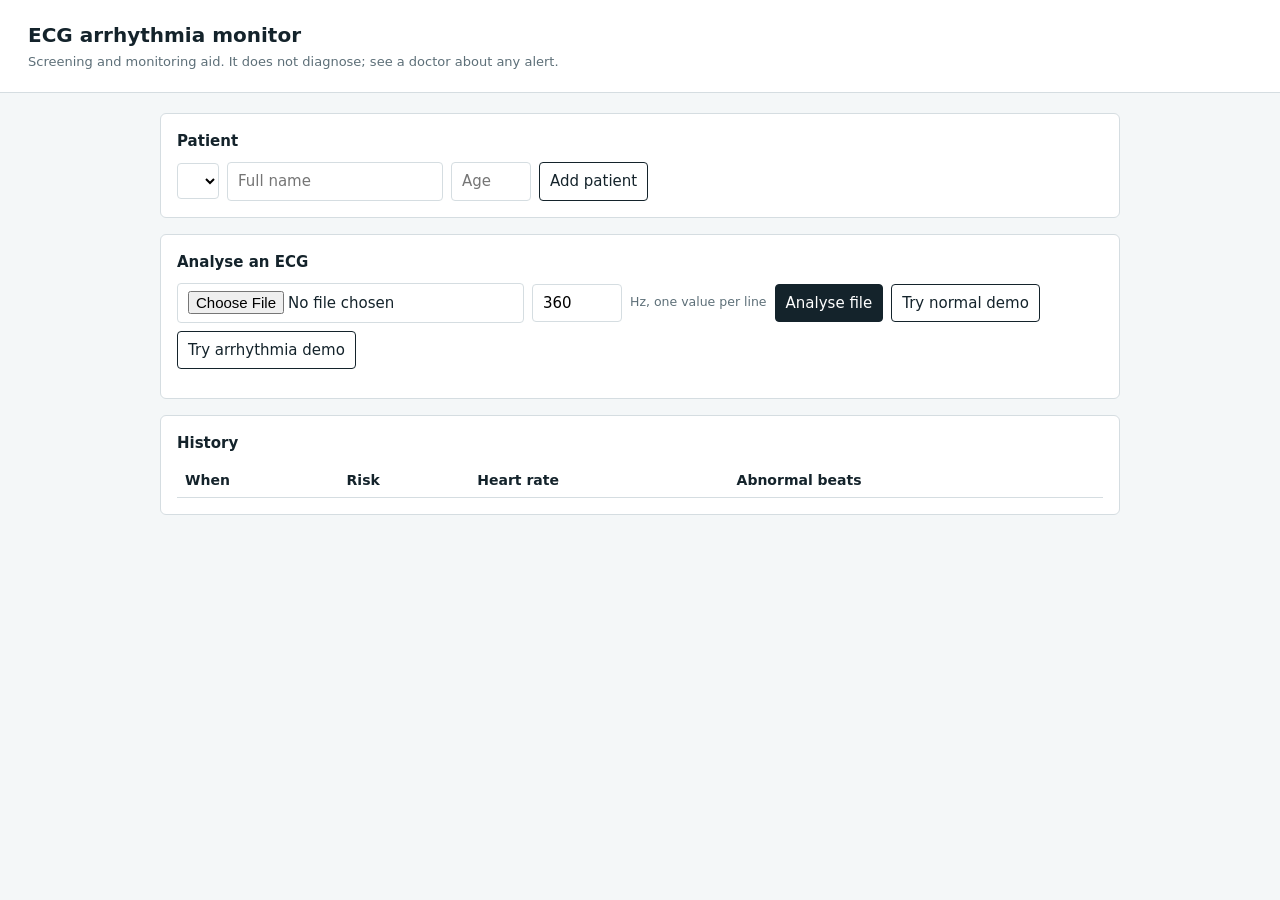
==== app/static/index.html @ 8523e5f3 "feature: basic workings Co-Authored-By: Vaishnavi <vaishnavi.cs28@iilm.edu> Co-Authored-By: Rakesh K" ====
<!doctype html>
<html lang="en">
    <head>
        <meta charset="utf-8">
        <meta name="viewport" content="width=device-width,initial-scale=1">
        <title>ECG Monitor</title>
        <style>
:root{--ink:#14232b;--muted:#5d6f78;--line:#d5dde1;--bg:#f4f7f8;--card:#fff;--low:#1f7a4d;--mod:#b86e00;--high:#b3261e;--trace:#0e3a4a}
*{box-sizing:border-box}body{margin:0;background:var(--bg);color:var(--ink);font:15px/1.5 "Segoe UI",system-ui,sans-serif}
header{padding:20px 28px;border-bottom:1px solid var(--line);background:var(--card)}h1{margin:0;font-size:20px}header p{margin:2px 0 0;color:var(--muted);font-size:13px}
main{max-width:1000px;margin:0 auto;padding:20px;display:grid;gap:16px}
section{background:var(--card);border:1px solid var(--line);border-radius:6px;padding:16px}
h2{margin:0 0 10px;font-size:15px}.row{display:flex;gap:8px;flex-wrap:wrap;align-items:center}
input,select,button{font:inherit;padding:7px 10px;border:1px solid var(--line);border-radius:4px;background:#fff}
button{background:var(--ink);color:#fff;border-color:var(--ink);cursor:pointer}button.alt{background:#fff;color:var(--ink)}
button:focus-visible,input:focus-visible,select:focus-visible{outline:2px solid var(--trace);outline-offset:2px}
#chart{width:100%;height:220px;display:block;border:1px solid #ecc;border-radius:4px;background-color:#fff;
background-image:linear-gradient(#f3d3d3 1px,transparent 1px),linear-gradient(90deg,#f3d3d3 1px,transparent 1px);background-size:20px 20px}
.stats{display:flex;gap:28px;flex-wrap:wrap;margin:12px 0}.stats b{display:block;font-size:26px;font-variant-numeric:tabular-nums}.stats span{color:var(--muted);font-size:13px}
#risk{font-weight:700}.Low{color:var(--low)}.Moderate{color:var(--mod)}.High{color:var(--high)}
.alert{border-left:4px solid var(--high);background:#fdf0ef;padding:8px 12px;margin:8px 0;border-radius:0 4px 4px 0}
table{width:100%;border-collapse:collapse;font-size:14px}th,td{text-align:left;padding:6px 8px;border-bottom:1px solid var(--line)}
.note{color:var(--muted);font-size:12.5px}.err{color:var(--high)}
        </style>
    </head>
    <body>
        <header>
            <h1>ECG arrhythmia monitor</h1>
            <p>Screening and monitoring aid. It does not diagnose; see a doctor about any alert.</p>
        </header>
        <main>
            <section>
                <h2>Patient</h2>
                <div class="row">
                    <select id="pat" aria-label="Patient"></select> <input id="name" placeholder="Full name" aria-label="Name"><input id="age" type="number" min="0" max="120" placeholder="Age" style="width:80px" aria-label="Age"> <button class="alt" id="add">Add patient</button>
                </div>
            </section>
            <section>
                <h2>Analyse an ECG</h2>
                <div class="row">
                    <input type="file" id="file" accept=".csv,.txt" aria-label="ECG CSV"><input id="fs" type="number" value="360" style="width:90px" aria-label="Sampling rate in Hz"><span class="note">Hz, one value per line</span> <button id="go">Analyse file</button><button class="alt" id="d1">Try normal demo</button><button class="alt" id="d2">Try arrhythmia demo</button>
                </div>
                <p id="msg" class="note"></p>
            </section>
            <section id="res" hidden>
                <h2>Result</h2>
                <canvas id="chart"></canvas>
                <div class="stats">
                    <div><span>Risk</span><b id="risk"></b></div>
                    <div><span>Heart rate</span><b id="hr"></b></div>
                    <div><span>Beats analysed</span><b id="nb"></b></div>
                    <div><span>Beat types</span><b id="cnt" style="font-size:16px"></b></div>
                </div>
                <div id="why"></div>
                <p class="note">Trace colours: teal = normal beat, red = abnormal beat.</p>
            </section>
            <section>
                <h2>History</h2>
                <table>
                    <thead>
                        <tr>
                            <th>When</th>
                            <th>Risk</th>
                            <th>Heart rate</th>
                            <th>Abnormal beats</th>
                        </tr>
                    </thead>
                    <tbody id="hist"></tbody>
                </table>
            </section>
        </main>
        <script>
const $=id=>document.getElementById(id),NAMES={N:"Normal",S:"Supraventricular",V:"Ventricular",F:"Fusion",Q:"Unknown"};
const api=async(u,o)=>{const r=await fetch(u,o);const j=await r.json();if(!r.ok)throw new Error(j.detail||"Request failed");return j};
const post=(u,b)=>api(u,{method:"POST",headers:{"Content-Type":"application/json"},body:JSON.stringify(b)});
const say=(t,e)=>{$("msg").textContent=t;$("msg").className=e?"err":"note"};
async function loadPatients(sel){const p=await api("/api/patients");$("pat").innerHTML=p.map(x=>`<option value="${x.id}">${x.name} (${x.age})</option>`).join("");if(sel)$("pat").value=sel;history()}
async function history(){if(!$("pat").value){$("hist").innerHTML="";return}
 const h=await api(`/api/patients/${$("pat").value}/history`);
 $("hist").innerHTML=h.length?h.map(r=>`<tr><td>${new Date(r.ts*1000).toLocaleString()}</td><td class="${r.risk}">${r.risk}</td><td>${r.hr} bpm</td><td>${Math.round(r.abnormal*100)}%</td></tr>`).join(""):`<tr><td colspan="4" class="note">No analyses yet. Upload an ECG or try a demo.</td></tr>`}
function draw(r){const c=$("chart"),dpr=devicePixelRatio||1,W=c.clientWidth,H=c.clientHeight;c.width=W*dpr;c.height=H*dpr;
 const g=c.getContext("2d");g.scale(dpr,dpr);const w=r.waveform,mn=Math.min(...w),mx=Math.max(...w),y=v=>H-8-(v-mn)/(mx-mn||1)*(H-16),x=i=>i/(w.length-1)*W;
 g.strokeStyle="#0e3a4a";g.lineWidth=1.4;g.beginPath();w.forEach((v,i)=>i?g.lineTo(x(i),y(v)):g.moveTo(x(i),y(v)));g.stroke();
 r.beats.forEach(b=>{const bad=b.label!=="N";g.fillStyle=bad?"#b3261e":"#0e3a4a";g.beginPath();g.arc(x(b.i),y(w[b.i]),bad?5:3,0,7);g.fill();
  if(bad){g.font="12px sans-serif";g.fillText(b.label,x(b.i)+7,y(w[b.i])-4)}})}
function show(r){$("res").hidden=false;$("risk").textContent=r.risk;$("risk").className=r.risk;$("hr").textContent=r.hr+" bpm";$("nb").textContent=r.n_beats;
 $("cnt").textContent=Object.entries(r.counts).map(([k,v])=>`${NAMES[k]} ${v}`).join(", ");
 $("why").innerHTML=r.reasons.length?r.reasons.map(t=>`<div class="alert">${t}. Consider a medical check-up.</div>`).join(""):"<p>No concerning patterns found in this recording.</p>";draw(r);history()}
async function analyse(samples,fs){if(!$("pat").value)return say("Add a patient first.",1);say("Analysing…");
 try{show(await post("/api/analyze",{patient_id:+$("pat").value,fs,samples}));say("")}catch(e){say(e.message,1)}}
$("add").onclick=async()=>{if(!$("name").value||!$("age").value)return say("Enter a name and age.",1);try{const p=await post("/api/patients",{name:$("name").value,age:+$("age").value});$("name").value=$("age").value="";loadPatients(p.id);say("")}catch(e){say(e.message,1)}};
$("pat").onchange=history;
$("go").onclick=async()=>{const f=$("file").files[0];if(!f)return say("Choose a CSV file first.",1);
 const s=(await f.text()).split(/\r?\n/).map(l=>parseFloat(l.split(",").pop())).filter(v=>!isNaN(v));analyse(s,+$("fs").value||360)};
for(const [id,k] of [["d1","normal"],["d2","arrhythmia"]])$(id).onclick=async()=>{const d=await api("/api/demo?kind="+k);analyse(d.samples,d.fs)};
loadPatients();
        </script>
    </body>
</html>
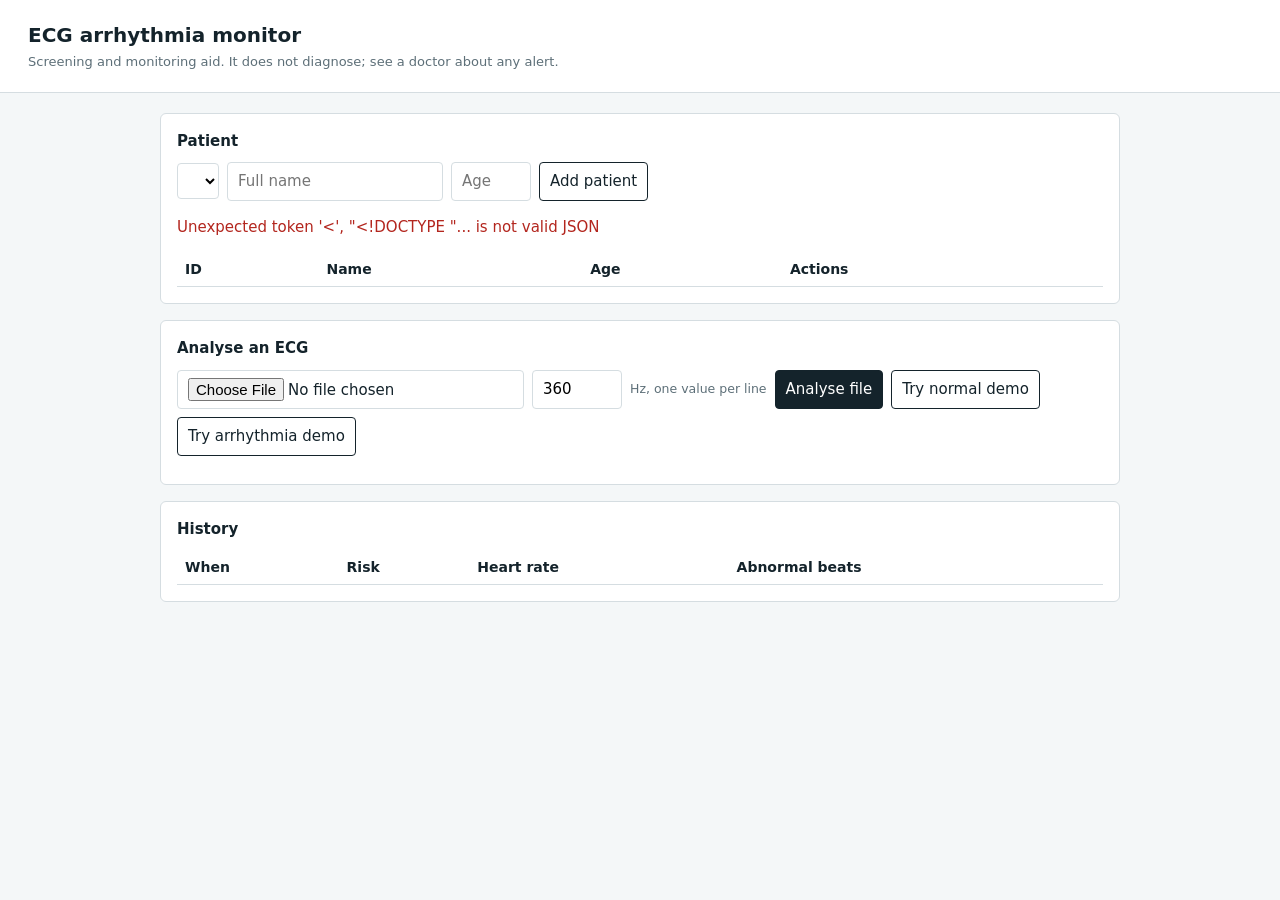
==== commit 6920352e: "Add patient CRUD functionality" ====
--- a/app/static/index.html
+++ b/app/static/index.html
@@ -12,7 +12,8 @@
 section{background:var(--card);border:1px solid var(--line);border-radius:6px;padding:16px}
 h2{margin:0 0 10px;font-size:15px}.row{display:flex;gap:8px;flex-wrap:wrap;align-items:center}
 input,select,button{font:inherit;padding:7px 10px;border:1px solid var(--line);border-radius:4px;background:#fff}
-button{background:var(--ink);color:#fff;border-color:var(--ink);cursor:pointer}button.alt{background:#fff;color:var(--ink)}
+button{background:var(--ink);color:#fff;border-color:var(--ink);cursor:pointer}button.alt{background:#fff;color:var(--ink)}button.danger{background:#fff;color:var(--high);border-color:#e4b9b6}button.sm{padding:4px 10px;font-size:13px}
+[hidden]{display:none !important}
 button:focus-visible,input:focus-visible,select:focus-visible{outline:2px solid var(--trace);outline-offset:2px}
 #chart{width:100%;height:220px;display:block;border:1px solid #ecc;border-radius:4px;background-color:#fff;
 background-image:linear-gradient(#f3d3d3 1px,transparent 1px),linear-gradient(90deg,#f3d3d3 1px,transparent 1px);background-size:20px 20px}
@@ -20,6 +21,9 @@
 #risk{font-weight:700}.Low{color:var(--low)}.Moderate{color:var(--mod)}.High{color:var(--high)}
 .alert{border-left:4px solid var(--high);background:#fdf0ef;padding:8px 12px;margin:8px 0;border-radius:0 4px 4px 0}
 table{width:100%;border-collapse:collapse;font-size:14px}th,td{text-align:left;padding:6px 8px;border-bottom:1px solid var(--line)}
+.actions{display:flex;gap:6px;flex-wrap:wrap}
+.edit-box{margin-top:12px;padding:10px 12px;border:1px solid var(--line);border-radius:4px;background:var(--bg);display:flex;gap:8px;flex-wrap:wrap;align-items:center}
+.table-wrap{margin-top:12px;overflow-x:auto}
 .note{color:var(--muted);font-size:12.5px}.err{color:var(--high)}
         </style>
     </head>
@@ -33,6 +37,28 @@
                 <h2>Patient</h2>
                 <div class="row">
                     <select id="pat" aria-label="Patient"></select> <input id="name" placeholder="Full name" aria-label="Name"><input id="age" type="number" min="0" max="120" placeholder="Age" style="width:80px" aria-label="Age"> <button class="alt" id="add">Add patient</button>
+                </div>
+                <p id="patMsg" class="note"></p>
+                <form id="editForm" class="edit-box" hidden>
+                    <input type="hidden" id="editId">
+                    <span class="note">Edit patient #<span id="editPid"></span></span>
+                    <input id="editName" placeholder="Full name" aria-label="Edit name">
+                    <input id="editAge" type="number" min="0" max="120" placeholder="Age" style="width:80px" aria-label="Edit age">
+                    <button type="submit" id="saveEdit">Save changes</button>
+                    <button type="button" class="alt" id="cancelEdit">Cancel</button>
+                </form>
+                <div class="table-wrap">
+                    <table>
+                        <thead>
+                            <tr>
+                                <th>ID</th>
+                                <th>Name</th>
+                                <th>Age</th>
+                                <th>Actions</th>
+                            </tr>
+                        </thead>
+                        <tbody id="patTable"></tbody>
+                    </table>
                 </div>
             </section>
             <section>
@@ -72,9 +98,30 @@
         <script>
 const $=id=>document.getElementById(id),NAMES={N:"Normal",S:"Supraventricular",V:"Ventricular",F:"Fusion",Q:"Unknown"};
 const api=async(u,o)=>{const r=await fetch(u,o);const j=await r.json();if(!r.ok)throw new Error(j.detail||"Request failed");return j};
-const post=(u,b)=>api(u,{method:"POST",headers:{"Content-Type":"application/json"},body:JSON.stringify(b)});
-const say=(t,e)=>{$("msg").textContent=t;$("msg").className=e?"err":"note"};
-async function loadPatients(sel){const p=await api("/api/patients");$("pat").innerHTML=p.map(x=>`<option value="${x.id}">${x.name} (${x.age})</option>`).join("");if(sel)$("pat").value=sel;history()}
+const send=(u,m,b)=>api(u,{method:m,headers:{"Content-Type":"application/json"},body:JSON.stringify(b)});
+const post=(u,b)=>send(u,"POST",b),put=(u,b)=>send(u,"PUT",b),del=u=>api(u,{method:"DELETE"});
+const setStatus=(el,t,e)=>{el.textContent=t;el.className=e?"err":"note"};
+const say=(t,e)=>setStatus($("msg"),t,e),patSay=(t,e)=>setStatus($("patMsg"),t,e);
+function validPatient(rawName,rawAge){const name=rawName.trim(),age=Number(rawAge);if(!name||rawAge===""||!Number.isInteger(age)||age<0||age>120)return null;return{name,age}}
+function cell(t){const td=document.createElement("td");td.textContent=t;return td}
+function btn(label,cls,onClick){const b=document.createElement("button");b.type="button";b.textContent=label;b.className=cls;b.onclick=onClick;return b}
+function renderPatients(list){
+ const pat=$("pat"),tb=$("patTable");pat.replaceChildren();tb.replaceChildren();
+ list.forEach(x=>{const o=document.createElement("option");o.value=x.id;o.textContent=`${x.name} (${x.age})`;pat.appendChild(o)});
+ if(!list.length){const tr=document.createElement("tr"),td=document.createElement("td");td.colSpan=4;td.className="note";td.textContent="No patients registered yet.";tr.appendChild(td);tb.appendChild(tr);return}
+ list.forEach(x=>{const tr=document.createElement("tr"),act=document.createElement("td"),box=document.createElement("div");
+  box.className="actions";box.append(btn("Edit","alt sm",()=>startEdit(x)),btn("Delete","danger sm",()=>removePatient(x)));
+  act.appendChild(box);tr.append(cell(x.id),cell(x.name),cell(x.age),act);tb.appendChild(tr)})}
+function startEdit(x){$("editId").value=x.id;$("editPid").textContent=x.id;$("editName").value=x.name;$("editAge").value=x.age;$("editForm").hidden=false;patSay("");$("editName").focus()}
+function cancelEdit(){$("editForm").hidden=true;$("editId").value=$("editName").value=$("editAge").value=""}
+async function removePatient(x){if(!confirm(`Delete patient "${x.name}" (ID ${x.id}) and their ECG history?`))return;
+ try{await del(`/api/patients/${x.id}`);if(String($("editId").value)===String(x.id))cancelEdit();await loadPatients();patSay("Patient deleted.")}catch(e){patSay(e.message,1)}}
+async function loadPatients(sel){const prev=$("pat").value,p=await api("/api/patients");renderPatients(p);
+ if(sel!==undefined&&sel!==null&&p.some(x=>String(x.id)===String(sel)))$("pat").value=String(sel);
+ else if(prev&&p.some(x=>String(x.id)===prev))$("pat").value=prev;
+ else $("pat").value=p.length?String(p[0].id):"";
+ if(prev&&$("pat").value!==prev)$("res").hidden=true;
+ await history()}
 async function history(){if(!$("pat").value){$("hist").innerHTML="";return}
  const h=await api(`/api/patients/${$("pat").value}/history`);
  $("hist").innerHTML=h.length?h.map(r=>`<tr><td>${new Date(r.ts*1000).toLocaleString()}</td><td class="${r.risk}">${r.risk}</td><td>${r.hr} bpm</td><td>${Math.round(r.abnormal*100)}%</td></tr>`).join(""):`<tr><td colspan="4" class="note">No analyses yet. Upload an ECG or try a demo.</td></tr>`}
@@ -88,12 +135,17 @@
  $("why").innerHTML=r.reasons.length?r.reasons.map(t=>`<div class="alert">${t}. Consider a medical check-up.</div>`).join(""):"<p>No concerning patterns found in this recording.</p>";draw(r);history()}
 async function analyse(samples,fs){if(!$("pat").value)return say("Add a patient first.",1);say("Analysing…");
  try{show(await post("/api/analyze",{patient_id:+$("pat").value,fs,samples}));say("")}catch(e){say(e.message,1)}}
-$("add").onclick=async()=>{if(!$("name").value||!$("age").value)return say("Enter a name and age.",1);try{const p=await post("/api/patients",{name:$("name").value,age:+$("age").value});$("name").value=$("age").value="";loadPatients(p.id);say("")}catch(e){say(e.message,1)}};
+$("add").onclick=async()=>{const data=validPatient($("name").value,$("age").value);if(!data)return patSay("Enter a valid name and age (0-120).",1);
+ try{const p=await post("/api/patients",data);$("name").value=$("age").value="";await loadPatients(p.id);patSay("Patient added.");say("")}catch(e){patSay(e.message,1)}};
+$("editForm").onsubmit=async ev=>{ev.preventDefault();const id=$("editId").value,data=validPatient($("editName").value,$("editAge").value);
+ if(!data)return patSay("Enter a valid name and age (0-120).",1);
+ try{await put(`/api/patients/${id}`,data);cancelEdit();await loadPatients();patSay("Patient updated.")}catch(e){patSay(e.message,1)}};
+$("cancelEdit").onclick=()=>{cancelEdit();patSay("")};
 $("pat").onchange=history;
 $("go").onclick=async()=>{const f=$("file").files[0];if(!f)return say("Choose a CSV file first.",1);
  const s=(await f.text()).split(/\r?\n/).map(l=>parseFloat(l.split(",").pop())).filter(v=>!isNaN(v));analyse(s,+$("fs").value||360)};
 for(const [id,k] of [["d1","normal"],["d2","arrhythmia"]])$(id).onclick=async()=>{const d=await api("/api/demo?kind="+k);analyse(d.samples,d.fs)};
-loadPatients();
+loadPatients().catch(e=>patSay(e.message,1));
         </script>
     </body>
 </html>
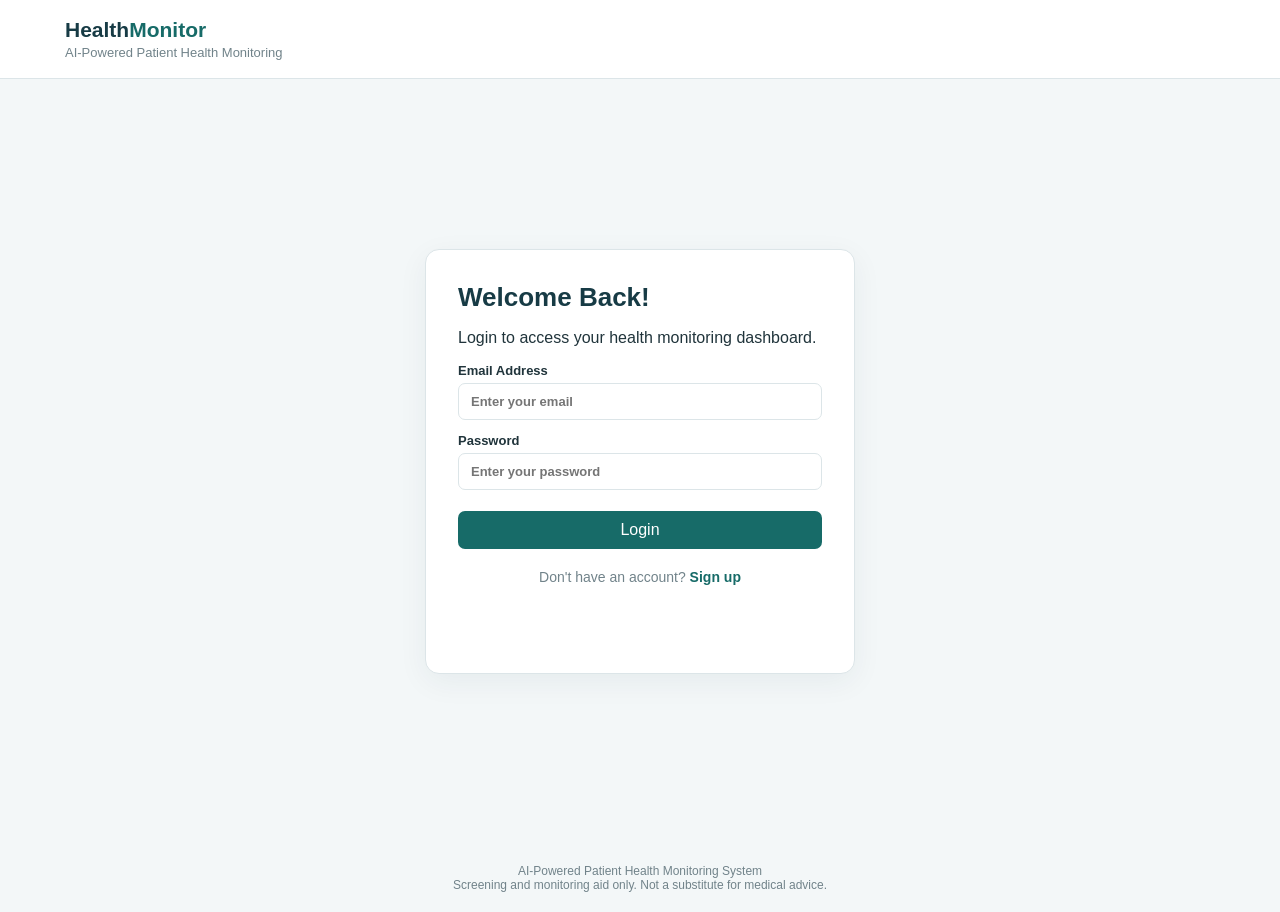
==== commit 4f9e70b2: "Add patient login and dashboard frontend" ====
--- a/app/static/index.html
+++ b/app/static/index.html
@@ -1,151 +1,1535 @@
-<!doctype html>
+
+<!DOCTYPE html>
 <html lang="en">
-    <head>
-        <meta charset="utf-8">
-        <meta name="viewport" content="width=device-width,initial-scale=1">
-        <title>ECG Monitor</title>
-        <style>
-:root{--ink:#14232b;--muted:#5d6f78;--line:#d5dde1;--bg:#f4f7f8;--card:#fff;--low:#1f7a4d;--mod:#b86e00;--high:#b3261e;--trace:#0e3a4a}
-*{box-sizing:border-box}body{margin:0;background:var(--bg);color:var(--ink);font:15px/1.5 "Segoe UI",system-ui,sans-serif}
-header{padding:20px 28px;border-bottom:1px solid var(--line);background:var(--card)}h1{margin:0;font-size:20px}header p{margin:2px 0 0;color:var(--muted);font-size:13px}
-main{max-width:1000px;margin:0 auto;padding:20px;display:grid;gap:16px}
-section{background:var(--card);border:1px solid var(--line);border-radius:6px;padding:16px}
-h2{margin:0 0 10px;font-size:15px}.row{display:flex;gap:8px;flex-wrap:wrap;align-items:center}
-input,select,button{font:inherit;padding:7px 10px;border:1px solid var(--line);border-radius:4px;background:#fff}
-button{background:var(--ink);color:#fff;border-color:var(--ink);cursor:pointer}button.alt{background:#fff;color:var(--ink)}button.danger{background:#fff;color:var(--high);border-color:#e4b9b6}button.sm{padding:4px 10px;font-size:13px}
-[hidden]{display:none !important}
-button:focus-visible,input:focus-visible,select:focus-visible{outline:2px solid var(--trace);outline-offset:2px}
-#chart{width:100%;height:220px;display:block;border:1px solid #ecc;border-radius:4px;background-color:#fff;
-background-image:linear-gradient(#f3d3d3 1px,transparent 1px),linear-gradient(90deg,#f3d3d3 1px,transparent 1px);background-size:20px 20px}
-.stats{display:flex;gap:28px;flex-wrap:wrap;margin:12px 0}.stats b{display:block;font-size:26px;font-variant-numeric:tabular-nums}.stats span{color:var(--muted);font-size:13px}
-#risk{font-weight:700}.Low{color:var(--low)}.Moderate{color:var(--mod)}.High{color:var(--high)}
-.alert{border-left:4px solid var(--high);background:#fdf0ef;padding:8px 12px;margin:8px 0;border-radius:0 4px 4px 0}
-table{width:100%;border-collapse:collapse;font-size:14px}th,td{text-align:left;padding:6px 8px;border-bottom:1px solid var(--line)}
-.actions{display:flex;gap:6px;flex-wrap:wrap}
-.edit-box{margin-top:12px;padding:10px 12px;border:1px solid var(--line);border-radius:4px;background:var(--bg);display:flex;gap:8px;flex-wrap:wrap;align-items:center}
-.table-wrap{margin-top:12px;overflow-x:auto}
-.note{color:var(--muted);font-size:12.5px}.err{color:var(--high)}
-        </style>
-    </head>
-    <body>
-        <header>
-            <h1>ECG arrhythmia monitor</h1>
-            <p>Screening and monitoring aid. It does not diagnose; see a doctor about any alert.</p>
-        </header>
-        <main>
-            <section>
-                <h2>Patient</h2>
-                <div class="row">
-                    <select id="pat" aria-label="Patient"></select> <input id="name" placeholder="Full name" aria-label="Name"><input id="age" type="number" min="0" max="120" placeholder="Age" style="width:80px" aria-label="Age"> <button class="alt" id="add">Add patient</button>
+<head>
+<meta charset="UTF-8">
+<meta name="viewport" content="width=device-width, initial-scale=1.0">
+<title>Patient Health Monitoring</title>
+
+<style>
+:root {
+    --primary: #176b68;
+    --dark: #173b45;
+    --bg: #f3f7f8;
+    --white: #ffffff;
+    --text: #20343b;
+    --muted: #71838a;
+    --border: #dce5e8;
+    --danger: #c0392b;
+}
+
+* {
+    box-sizing: border-box;
+}
+
+body {
+    margin: 0;
+    font-family: "Segoe UI", Arial, sans-serif;
+    background: var(--bg);
+    color: var(--text);
+}
+
+[hidden] {
+    display: none !important;
+}
+
+button, input, select {
+    font: inherit;
+}
+
+button {
+    cursor: pointer;
+    border: none;
+    border-radius: 7px;
+    padding: 10px 16px;
+    background: var(--primary);
+    color: white;
+}
+
+button:hover {
+    opacity: .9;
+}
+
+button.alt {
+    background: white;
+    color: var(--dark);
+    border: 1px solid var(--border);
+}
+
+button.danger {
+    background: white;
+    color: var(--danger);
+    border: 1px solid #e7c4c0;
+}
+
+input, select {
+    padding: 10px 12px;
+    border: 1px solid var(--border);
+    border-radius: 7px;
+    background: white;
+    color: var(--text);
+    min-width: 0;
+}
+
+input:focus, select:focus {
+    outline: 2px solid #b5d9d6;
+    border-color: var(--primary);
+}
+
+header {
+    background: var(--white);
+    border-bottom: 1px solid var(--border);
+    padding: 18px 5%;
+}
+
+.header-inner {
+    max-width: 1150px;
+    margin: auto;
+    display: flex;
+    justify-content: space-between;
+    align-items: center;
+    gap: 15px;
+}
+
+.brand {
+    font-size: 21px;
+    font-weight: 700;
+    color: var(--dark);
+}
+
+.brand span {
+    color: var(--primary);
+}
+
+.subtitle {
+    color: var(--muted);
+    font-size: 13px;
+    margin-top: 3px;
+}
+
+main {
+    max-width: 1150px;
+    margin: auto;
+    padding: 25px 20px;
+}
+
+.card {
+    background: white;
+    border: 1px solid var(--border);
+    border-radius: 12px;
+    padding: 22px;
+    margin-bottom: 18px;
+}
+
+h2 {
+    margin: 0 0 16px;
+    font-size: 18px;
+}
+
+h3 {
+    margin: 0 0 8px;
+}
+
+.note {
+    color: var(--muted);
+    font-size: 13px;
+}
+
+.error {
+    color: var(--danger);
+}
+
+.success {
+    color: var(--primary);
+}
+
+.auth-wrapper {
+    min-height: 85vh;
+    display: flex;
+    justify-content: center;
+    align-items: center;
+    padding: 25px 15px;
+}
+
+.auth-card {
+    width: 100%;
+    max-width: 430px;
+    background: white;
+    padding: 32px;
+    border-radius: 14px;
+    border: 1px solid var(--border);
+    box-shadow: 0 8px 30px rgba(20, 55, 65, .06);
+}
+
+.auth-card h1 {
+    color: var(--dark);
+    margin: 0 0 8px;
+    font-size: 26px;
+}
+
+.auth-card > p {
+    color: var(--muted);
+    font-size: 14px;
+    margin-bottom: 24px;
+}
+
+.auth-form {
+    display: grid;
+    gap: 13px;
+}
+
+.auth-form label {
+    font-size: 13px;
+    font-weight: 600;
+}
+
+.auth-form input {
+    width: 100%;
+    margin-top: 5px;
+}
+
+.auth-form button {
+    margin-top: 8px;
+    width: 100%;
+}
+
+.auth-switch {
+    text-align: center;
+    font-size: 14px;
+    margin-top: 20px;
+    color: var(--muted);
+}
+
+.auth-switch button {
+    background: none;
+    color: var(--primary);
+    padding: 0;
+    font-weight: 600;
+}
+
+#authMessage {
+    min-height: 20px;
+    font-size: 13px;
+    margin-top: 12px;
+}
+
+.welcome {
+    display: flex;
+    justify-content: space-between;
+    align-items: center;
+    flex-wrap: wrap;
+    gap: 15px;
+}
+
+.welcome h1 {
+    margin: 0;
+    color: var(--dark);
+    font-size: 25px;
+}
+
+.summary-grid {
+    display: grid;
+    grid-template-columns: repeat(3, 1fr);
+    gap: 15px;
+    margin-bottom: 18px;
+}
+
+.summary-card {
+    background: white;
+    border: 1px solid var(--border);
+    border-radius: 12px;
+    padding: 20px;
+}
+
+.summary-card span {
+    color: var(--muted);
+    font-size: 13px;
+}
+
+.summary-card strong {
+    display: block;
+    font-size: 27px;
+    margin-top: 8px;
+    color: var(--primary);
+}
+
+.row {
+    display: flex;
+    gap: 9px;
+    flex-wrap: wrap;
+    align-items: center;
+}
+
+.row input {
+    flex: 1;
+}
+
+.table-wrap {
+    overflow-x: auto;
+    margin-top: 15px;
+}
+
+table {
+    width: 100%;
+    border-collapse: collapse;
+    font-size: 14px;
+}
+
+th, td {
+    text-align: left;
+    padding: 11px 9px;
+    border-bottom: 1px solid var(--border);
+}
+
+th {
+    color: var(--muted);
+    font-weight: 600;
+}
+
+.actions {
+    display: flex;
+    gap: 6px;
+}
+
+.sm {
+    padding: 6px 10px;
+    font-size: 12px;
+}
+
+.edit-box {
+    display: flex;
+    flex-wrap: wrap;
+    gap: 8px;
+    align-items: center;
+    margin-top: 15px;
+    padding: 12px;
+    background: var(--bg);
+    border-radius: 8px;
+}
+
+#chart {
+    width: 100%;
+    height: 220px;
+    display: block;
+    border: 1px solid #e8cccc;
+    border-radius: 6px;
+    background-color: white;
+    background-image:
+        linear-gradient(#f3d3d3 1px, transparent 1px),
+        linear-gradient(90deg, #f3d3d3 1px, transparent 1px);
+    background-size: 20px 20px;
+}
+
+.stats {
+    display: flex;
+    gap: 28px;
+    flex-wrap: wrap;
+    margin: 15px 0;
+}
+
+.stats span {
+    display: block;
+    font-size: 13px;
+    color: var(--muted);
+}
+
+.stats b {
+    display: block;
+    font-size: 25px;
+}
+
+.Low { color: #218653; }
+.Moderate { color: #bd7900; }
+.High { color: #c0392b; }
+
+.alert {
+    padding: 10px;
+    background: #fff1ef;
+    border-left: 4px solid #c0392b;
+    margin: 8px 0;
+    border-radius: 4px;
+}
+
+footer {
+    text-align: center;
+    color: var(--muted);
+    font-size: 12px;
+    padding: 20px;
+}
+
+@media(max-width:650px) {
+    .summary-grid {
+        grid-template-columns: 1fr;
+    }
+
+    .auth-card {
+        padding: 23px;
+    }
+
+    .welcome h1 {
+        font-size: 21px;
+    }
+
+    .card {
+        padding: 15px;
+    }
+}
+</style>
+</head>
+
+<body>
+
+<!-- AUTHENTICATION HEADER -->
+
+<header>
+    <div class="header-inner">
+        <div>
+            <div class="brand">Health<span>Monitor</span></div>
+            <div class="subtitle">AI-Powered Patient Health Monitoring</div>
+        </div>
+    </div>
+</header>
+
+
+<!-- LOGIN AND SIGNUP -->
+
+<div id="authView" class="auth-wrapper">
+
+    <div class="auth-card">
+
+        <div id="loginForm">
+            <h1>Welcome Back!</h1>
+            <p>Login to access your health monitoring dashboard.</p>
+
+            <form id="loginFormElement" class="auth-form">
+
+                <label>
+                    Email Address
+                    <input id="loginEmail" type="email"
+                           placeholder="Enter your email" required>
+                </label>
+
+                <label>
+                    Password
+                    <input id="loginPassword" type="password"
+                           placeholder="Enter your password" required>
+                </label>
+
+                <button type="submit">Login</button>
+            </form>
+
+            <div class="auth-switch">
+                Don't have an account?
+                <button type="button" id="showSignup">Sign up</button>
+            </div>
+        </div>
+
+
+        <div id="signupForm" hidden>
+            <h1>Create Account</h1>
+            <p>Register to start monitoring your health.</p>
+
+            <form id="signupFormElement" class="auth-form">
+
+                <label>
+                    Full Name
+                    <input id="signupName" type="text"
+                           placeholder="Enter your name"
+                           minlength="2" maxlength="100" required>
+                </label>
+
+                <label>
+                    Email Address
+                    <input id="signupEmail" type="email"
+                           placeholder="Enter your email" required>
+                </label>
+
+                <label>
+                    Age
+                    <input id="signupAge" type="number"
+                           min="1" max="120"
+                           placeholder="Enter your age" required>
+                </label>
+
+                <label>
+                    Password
+                    <input id="signupPassword" type="password"
+                           minlength="8" maxlength="128"
+                           placeholder="Minimum 8 characters" required>
+                </label>
+
+                <button type="submit">Create Account</button>
+            </form>
+
+            <div class="auth-switch">
+                Already have an account?
+                <button type="button" id="showLogin">Login</button>
+            </div>
+        </div>
+
+        <p id="authMessage"></p>
+
+    </div>
+</div>
+
+
+<!-- PATIENT DASHBOARD -->
+
+<div id="appView" hidden>
+
+    <main>
+
+        <section class="card">
+            <div class="welcome">
+                <div>
+                    <h1>Welcome, <span id="userName">Patient</span>!</h1>
+                    <p class="note" id="userEmail"></p>
                 </div>
-                <p id="patMsg" class="note"></p>
-                <form id="editForm" class="edit-box" hidden>
-                    <input type="hidden" id="editId">
-                    <span class="note">Edit patient #<span id="editPid"></span></span>
-                    <input id="editName" placeholder="Full name" aria-label="Edit name">
-                    <input id="editAge" type="number" min="0" max="120" placeholder="Age" style="width:80px" aria-label="Edit age">
-                    <button type="submit" id="saveEdit">Save changes</button>
-                    <button type="button" class="alt" id="cancelEdit">Cancel</button>
-                </form>
-                <div class="table-wrap">
-                    <table>
-                        <thead>
-                            <tr>
-                                <th>ID</th>
-                                <th>Name</th>
-                                <th>Age</th>
-                                <th>Actions</th>
-                            </tr>
-                        </thead>
-                        <tbody id="patTable"></tbody>
-                    </table>
-                </div>
-            </section>
-            <section>
-                <h2>Analyse an ECG</h2>
-                <div class="row">
-                    <input type="file" id="file" accept=".csv,.txt" aria-label="ECG CSV"><input id="fs" type="number" value="360" style="width:90px" aria-label="Sampling rate in Hz"><span class="note">Hz, one value per line</span> <button id="go">Analyse file</button><button class="alt" id="d1">Try normal demo</button><button class="alt" id="d2">Try arrhythmia demo</button>
-                </div>
-                <p id="msg" class="note"></p>
-            </section>
-            <section id="res" hidden>
-                <h2>Result</h2>
-                <canvas id="chart"></canvas>
-                <div class="stats">
-                    <div><span>Risk</span><b id="risk"></b></div>
-                    <div><span>Heart rate</span><b id="hr"></b></div>
-                    <div><span>Beats analysed</span><b id="nb"></b></div>
-                    <div><span>Beat types</span><b id="cnt" style="font-size:16px"></b></div>
-                </div>
-                <div id="why"></div>
-                <p class="note">Trace colours: teal = normal beat, red = abnormal beat.</p>
-            </section>
-            <section>
-                <h2>History</h2>
+
+                <button id="logoutBtn" class="danger">
+                    Logout
+                </button>
+            </div>
+        </section>
+
+
+        <!-- DASHBOARD SUMMARY -->
+
+        <div class="summary-grid">
+
+            <div class="summary-card">
+                <span>Patient Profiles</span>
+                <strong id="profileCount">0</strong>
+            </div>
+
+            <div class="summary-card">
+                <span>Selected Patient</span>
+                <strong id="selectedPatient">--</strong>
+            </div>
+
+            <div class="summary-card">
+                <span>Account Role</span>
+                <strong id="userRole">Patient</strong>
+            </div>
+
+        </div>
+
+
+        <!-- PATIENT MANAGEMENT -->
+
+        <section class="card">
+
+            <h2>Patient Management</h2>
+
+            <div class="row">
+
+                <select id="pat" aria-label="Patient">
+                </select>
+
+                <input id="name"
+                       placeholder="Full name"
+                       aria-label="Name">
+
+                <input id="age"
+                       type="number"
+                       min="1"
+                       max="120"
+                       placeholder="Age"
+                       style="width:100px"
+                       aria-label="Age">
+
+                <button id="add">Add Patient</button>
+
+            </div>
+
+            <p id="patMsg" class="note"></p>
+
+            <form id="editForm" class="edit-box" hidden>
+
+                <input type="hidden" id="editId">
+
+                <span class="note">
+                    Edit patient #<span id="editPid"></span>
+                </span>
+
+                <input id="editName" placeholder="Full name">
+
+                <input id="editAge" type="number"
+                       min="1" max="120"
+                       placeholder="Age" style="width:90px">
+
+                <button type="submit">Save Changes</button>
+
+                <button type="button" class="alt" id="cancelEdit">
+                    Cancel
+                </button>
+
+            </form>
+
+            <div class="table-wrap">
                 <table>
                     <thead>
                         <tr>
-                            <th>When</th>
-                            <th>Risk</th>
-                            <th>Heart rate</th>
-                            <th>Abnormal beats</th>
+                            <th>ID</th>
+                            <th>Name</th>
+                            <th>Age</th>
+                            <th>Actions</th>
                         </tr>
                     </thead>
+
+                    <tbody id="patTable"></tbody>
+                </table>
+            </div>
+
+        </section>
+
+
+        <!-- ECG MONITOR -->
+
+        <section class="card">
+
+            <h2>ECG Analysis</h2>
+
+            <p class="note">
+                Upload an ECG CSV/TXT file or use synthetic demo data.
+            </p>
+
+            <div class="row">
+
+                <input type="file"
+                       id="file"
+                       accept=".csv,.txt"
+                       aria-label="ECG CSV">
+
+                <input id="fs"
+                       type="number"
+                       value="360"
+                       style="width:100px"
+                       aria-label="Sampling rate">
+
+                <span class="note">Sampling rate (Hz)</span>
+
+                <button id="go">Analyse File</button>
+
+                <button class="alt" id="d1">Normal Demo</button>
+
+                <button class="alt" id="d2">Arrhythmia Demo</button>
+
+            </div>
+
+            <p id="msg" class="note"></p>
+
+        </section>
+
+
+        <!-- ECG RESULT -->
+
+        <section id="res" class="card" hidden>
+
+            <h2>ECG Analysis Result</h2>
+
+            <canvas id="chart"></canvas>
+
+            <div class="stats">
+
+                <div>
+                    <span>Risk</span>
+                    <b id="risk"></b>
+                </div>
+
+                <div>
+                    <span>Heart Rate</span>
+                    <b id="hr"></b>
+                </div>
+
+                <div>
+                    <span>Beats Analysed</span>
+                    <b id="nb"></b>
+                </div>
+
+                <div>
+                    <span>Beat Types</span>
+                    <b id="cnt" style="font-size:15px"></b>
+                </div>
+
+            </div>
+
+            <div id="why"></div>
+
+            <p class="note">
+                ECG analysis is a screening and monitoring aid,
+                not a medical diagnosis. Consult a qualified doctor.
+            </p>
+
+        </section>
+
+
+        <!-- ECG HISTORY -->
+
+        <section class="card">
+
+            <h2>ECG Analysis History</h2>
+
+            <div class="table-wrap">
+
+                <table>
+                    <thead>
+                        <tr>
+                            <th>Date & Time</th>
+                            <th>Risk</th>
+                            <th>Heart Rate</th>
+                            <th>Abnormal Beats</th>
+                        </tr>
+                    </thead>
+
                     <tbody id="hist"></tbody>
                 </table>
-            </section>
-        </main>
-        <script>
-const $=id=>document.getElementById(id),NAMES={N:"Normal",S:"Supraventricular",V:"Ventricular",F:"Fusion",Q:"Unknown"};
-const api=async(u,o)=>{const r=await fetch(u,o);const j=await r.json();if(!r.ok)throw new Error(j.detail||"Request failed");return j};
-const send=(u,m,b)=>api(u,{method:m,headers:{"Content-Type":"application/json"},body:JSON.stringify(b)});
-const post=(u,b)=>send(u,"POST",b),put=(u,b)=>send(u,"PUT",b),del=u=>api(u,{method:"DELETE"});
-const setStatus=(el,t,e)=>{el.textContent=t;el.className=e?"err":"note"};
-const say=(t,e)=>setStatus($("msg"),t,e),patSay=(t,e)=>setStatus($("patMsg"),t,e);
-function validPatient(rawName,rawAge){const name=rawName.trim(),age=Number(rawAge);if(!name||rawAge===""||!Number.isInteger(age)||age<0||age>120)return null;return{name,age}}
-function cell(t){const td=document.createElement("td");td.textContent=t;return td}
-function btn(label,cls,onClick){const b=document.createElement("button");b.type="button";b.textContent=label;b.className=cls;b.onclick=onClick;return b}
-function renderPatients(list){
- const pat=$("pat"),tb=$("patTable");pat.replaceChildren();tb.replaceChildren();
- list.forEach(x=>{const o=document.createElement("option");o.value=x.id;o.textContent=`${x.name} (${x.age})`;pat.appendChild(o)});
- if(!list.length){const tr=document.createElement("tr"),td=document.createElement("td");td.colSpan=4;td.className="note";td.textContent="No patients registered yet.";tr.appendChild(td);tb.appendChild(tr);return}
- list.forEach(x=>{const tr=document.createElement("tr"),act=document.createElement("td"),box=document.createElement("div");
-  box.className="actions";box.append(btn("Edit","alt sm",()=>startEdit(x)),btn("Delete","danger sm",()=>removePatient(x)));
-  act.appendChild(box);tr.append(cell(x.id),cell(x.name),cell(x.age),act);tb.appendChild(tr)})}
-function startEdit(x){$("editId").value=x.id;$("editPid").textContent=x.id;$("editName").value=x.name;$("editAge").value=x.age;$("editForm").hidden=false;patSay("");$("editName").focus()}
-function cancelEdit(){$("editForm").hidden=true;$("editId").value=$("editName").value=$("editAge").value=""}
-async function removePatient(x){if(!confirm(`Delete patient "${x.name}" (ID ${x.id}) and their ECG history?`))return;
- try{await del(`/api/patients/${x.id}`);if(String($("editId").value)===String(x.id))cancelEdit();await loadPatients();patSay("Patient deleted.")}catch(e){patSay(e.message,1)}}
-async function loadPatients(sel){const prev=$("pat").value,p=await api("/api/patients");renderPatients(p);
- if(sel!==undefined&&sel!==null&&p.some(x=>String(x.id)===String(sel)))$("pat").value=String(sel);
- else if(prev&&p.some(x=>String(x.id)===prev))$("pat").value=prev;
- else $("pat").value=p.length?String(p[0].id):"";
- if(prev&&$("pat").value!==prev)$("res").hidden=true;
- await history()}
-async function history(){if(!$("pat").value){$("hist").innerHTML="";return}
- const h=await api(`/api/patients/${$("pat").value}/history`);
- $("hist").innerHTML=h.length?h.map(r=>`<tr><td>${new Date(r.ts*1000).toLocaleString()}</td><td class="${r.risk}">${r.risk}</td><td>${r.hr} bpm</td><td>${Math.round(r.abnormal*100)}%</td></tr>`).join(""):`<tr><td colspan="4" class="note">No analyses yet. Upload an ECG or try a demo.</td></tr>`}
-function draw(r){const c=$("chart"),dpr=devicePixelRatio||1,W=c.clientWidth,H=c.clientHeight;c.width=W*dpr;c.height=H*dpr;
- const g=c.getContext("2d");g.scale(dpr,dpr);const w=r.waveform,mn=Math.min(...w),mx=Math.max(...w),y=v=>H-8-(v-mn)/(mx-mn||1)*(H-16),x=i=>i/(w.length-1)*W;
- g.strokeStyle="#0e3a4a";g.lineWidth=1.4;g.beginPath();w.forEach((v,i)=>i?g.lineTo(x(i),y(v)):g.moveTo(x(i),y(v)));g.stroke();
- r.beats.forEach(b=>{const bad=b.label!=="N";g.fillStyle=bad?"#b3261e":"#0e3a4a";g.beginPath();g.arc(x(b.i),y(w[b.i]),bad?5:3,0,7);g.fill();
-  if(bad){g.font="12px sans-serif";g.fillText(b.label,x(b.i)+7,y(w[b.i])-4)}})}
-function show(r){$("res").hidden=false;$("risk").textContent=r.risk;$("risk").className=r.risk;$("hr").textContent=r.hr+" bpm";$("nb").textContent=r.n_beats;
- $("cnt").textContent=Object.entries(r.counts).map(([k,v])=>`${NAMES[k]} ${v}`).join(", ");
- $("why").innerHTML=r.reasons.length?r.reasons.map(t=>`<div class="alert">${t}. Consider a medical check-up.</div>`).join(""):"<p>No concerning patterns found in this recording.</p>";draw(r);history()}
-async function analyse(samples,fs){if(!$("pat").value)return say("Add a patient first.",1);say("Analysing…");
- try{show(await post("/api/analyze",{patient_id:+$("pat").value,fs,samples}));say("")}catch(e){say(e.message,1)}}
-$("add").onclick=async()=>{const data=validPatient($("name").value,$("age").value);if(!data)return patSay("Enter a valid name and age (0-120).",1);
- try{const p=await post("/api/patients",data);$("name").value=$("age").value="";await loadPatients(p.id);patSay("Patient added.");say("")}catch(e){patSay(e.message,1)}};
-$("editForm").onsubmit=async ev=>{ev.preventDefault();const id=$("editId").value,data=validPatient($("editName").value,$("editAge").value);
- if(!data)return patSay("Enter a valid name and age (0-120).",1);
- try{await put(`/api/patients/${id}`,data);cancelEdit();await loadPatients();patSay("Patient updated.")}catch(e){patSay(e.message,1)}};
-$("cancelEdit").onclick=()=>{cancelEdit();patSay("")};
-$("pat").onchange=history;
-$("go").onclick=async()=>{const f=$("file").files[0];if(!f)return say("Choose a CSV file first.",1);
- const s=(await f.text()).split(/\r?\n/).map(l=>parseFloat(l.split(",").pop())).filter(v=>!isNaN(v));analyse(s,+$("fs").value||360)};
-for(const [id,k] of [["d1","normal"],["d2","arrhythmia"]])$(id).onclick=async()=>{const d=await api("/api/demo?kind="+k);analyse(d.samples,d.fs)};
-loadPatients().catch(e=>patSay(e.message,1));
-        </script>
-    </body>
+
+            </div>
+
+        </section>
+
+    </main>
+
+</div>
+
+
+<footer>
+    AI-Powered Patient Health Monitoring System
+    <br>
+    Screening and monitoring aid only. Not a substitute for medical advice.
+</footer>
+
+
+<script>
+
+const $ = id => document.getElementById(id);
+
+const NAMES = {
+    N: "Normal",
+    S: "Supraventricular",
+    V: "Ventricular",
+    F: "Fusion",
+    Q: "Unknown"
+};
+
+
+// API HELPERS
+
+const api = async (url, options = {}) => {
+
+    const response = await fetch(url, {
+        ...options,
+        credentials: "same-origin"
+    });
+
+    let data = {};
+
+    try {
+        data = await response.json();
+    } catch {
+        data = {};
+    }
+
+    if (!response.ok) {
+        throw new Error(
+            data.detail || data.message || "Request failed"
+        );
+    }
+
+    return data;
+};
+
+
+const send = (url, method, body) => {
+
+    return api(url, {
+        method,
+        headers: {
+            "Content-Type": "application/json"
+        },
+        body: JSON.stringify(body)
+    });
+};
+
+
+const post = (url, body) => send(url, "POST", body);
+const put = (url, body) => send(url, "PUT", body);
+const del = url => api(url, { method: "DELETE" });
+
+
+function setStatus(element, message, error = false) {
+
+    element.textContent = message;
+
+    element.className = error ? "error" : "success";
+}
+
+
+function say(message, error = false) {
+    setStatus($("msg"), message, error);
+}
+
+
+function patSay(message, error = false) {
+    setStatus($("patMsg"), message, error);
+}
+
+
+// AUTHENTICATION UI
+
+function showAuth(mode = "login") {
+
+    $("authView").hidden = false;
+    $("appView").hidden = true;
+
+    $("loginForm").hidden = mode !== "login";
+    $("signupForm").hidden = mode !== "signup";
+
+    $("authMessage").textContent = "";
+    $("authMessage").className = "";
+}
+
+
+async function showDashboard(user) {
+
+    $("authView").hidden = true;
+    $("appView").hidden = false;
+
+    $("userName").textContent = user.name;
+    $("userEmail").textContent = user.email;
+    $("userRole").textContent = user.role;
+
+    $("res").hidden = true;
+
+    await loadPatients();
+}
+
+
+// LOGIN
+
+$("loginFormElement").onsubmit = async event => {
+
+    event.preventDefault();
+
+    const email = $("loginEmail").value.trim();
+    const password = $("loginPassword").value;
+
+    setStatus($("authMessage"), "Logging in...");
+
+    try {
+
+        await post("/api/login", {
+            email,
+            password
+        });
+
+        const session = await api("/api/me");
+
+        await showDashboard(session.user);
+
+    } catch (error) {
+
+        setStatus($("authMessage"), error.message, true);
+
+    }
+};
+
+
+// SIGNUP
+
+$("signupFormElement").onsubmit = async event => {
+
+    event.preventDefault();
+
+    const name = $("signupName").value.trim();
+    const email = $("signupEmail").value.trim();
+    const age = Number($("signupAge").value);
+    const password = $("signupPassword").value;
+
+    try {
+
+        setStatus($("authMessage"), "Creating account...");
+
+        await post("/api/signup", {
+            name,
+            email,
+            age,
+            password
+        });
+
+        $("loginEmail").value = email;
+        $("loginPassword").value = "";
+
+        showAuth("login");
+
+        setStatus(
+            $("authMessage"),
+            "Registration successful! Please login."
+        );
+
+    } catch (error) {
+
+        setStatus($("authMessage"), error.message, true);
+
+    }
+};
+
+
+// SWITCH LOGIN / SIGNUP
+
+$("showSignup").onclick = () => showAuth("signup");
+
+$("showLogin").onclick = () => showAuth("login");
+
+
+// LOGOUT
+
+$("logoutBtn").onclick = async () => {
+
+    try {
+
+        await post("/api/logout", {});
+
+        $("loginPassword").value = "";
+
+        showAuth("login");
+
+    } catch (error) {
+
+        alert(error.message);
+
+    }
+};
+
+
+// CHECK EXISTING SESSION
+
+async function initializeApp() {
+
+    try {
+
+        const session = await api("/api/me");
+
+        await showDashboard(session.user);
+
+    } catch {
+
+        showAuth("login");
+
+    }
+}
+
+
+// PATIENT MANAGEMENT
+
+function validPatient(rawName, rawAge) {
+
+    const name = rawName.trim();
+    const age = Number(rawAge);
+
+    if (
+        !name ||
+        rawAge === "" ||
+        !Number.isInteger(age) ||
+        age < 1 ||
+        age > 120
+    ) {
+        return null;
+    }
+
+    return { name, age };
+}
+
+
+function cell(value) {
+
+    const td = document.createElement("td");
+
+    td.textContent = value;
+
+    return td;
+}
+
+
+function makeButton(label, className, callback) {
+
+    const button = document.createElement("button");
+
+    button.type = "button";
+    button.textContent = label;
+    button.className = className;
+    button.onclick = callback;
+
+    return button;
+}
+
+
+function renderPatients(list) {
+
+    const patientSelect = $("pat");
+    const table = $("patTable");
+
+    patientSelect.replaceChildren();
+    table.replaceChildren();
+
+    $("profileCount").textContent = list.length;
+
+    list.forEach(patient => {
+
+        const option = document.createElement("option");
+
+        option.value = patient.id;
+        option.textContent =
+            `${patient.name} (${patient.age})`;
+
+        patientSelect.appendChild(option);
+
+    });
+
+
+    if (!list.length) {
+
+        const tr = document.createElement("tr");
+        const td = document.createElement("td");
+
+        td.colSpan = 4;
+        td.className = "note";
+        td.textContent = "No patient profiles registered.";
+
+        tr.appendChild(td);
+        table.appendChild(tr);
+
+        $("selectedPatient").textContent = "--";
+
+        return;
+    }
+
+
+    list.forEach(patient => {
+
+        const tr = document.createElement("tr");
+        const actionCell = document.createElement("td");
+        const actionBox = document.createElement("div");
+
+        actionBox.className = "actions";
+
+        actionBox.append(
+            makeButton(
+                "Edit",
+                "alt sm",
+                () => startEdit(patient)
+            ),
+
+            makeButton(
+                "Delete",
+                "danger sm",
+                () => removePatient(patient)
+            )
+        );
+
+        actionCell.appendChild(actionBox);
+
+        tr.append(
+            cell(patient.id),
+            cell(patient.name),
+            cell(patient.age),
+            actionCell
+        );
+
+        table.appendChild(tr);
+
+    });
+
+    updateSelectedPatient();
+}
+
+
+function updateSelectedPatient() {
+
+    const select = $("pat");
+
+    const option = select.options[select.selectedIndex];
+
+    $("selectedPatient").textContent =
+        option ? option.textContent : "--";
+}
+
+
+function startEdit(patient) {
+
+    $("editId").value = patient.id;
+    $("editPid").textContent = patient.id;
+    $("editName").value = patient.name;
+    $("editAge").value = patient.age;
+
+    $("editForm").hidden = false;
+
+    $("editName").focus();
+}
+
+
+function cancelEdit() {
+
+    $("editForm").hidden = true;
+
+    $("editId").value = "";
+    $("editName").value = "";
+    $("editAge").value = "";
+}
+
+
+async function removePatient(patient) {
+
+    if (!confirm(
+        `Delete "${patient.name}" and their ECG history?`
+    )) {
+        return;
+    }
+
+    try {
+
+        await del(`/api/patients/${patient.id}`);
+
+        if (
+            String($("editId").value) === String(patient.id)
+        ) {
+            cancelEdit();
+        }
+
+        await loadPatients();
+
+        patSay("Patient deleted successfully.");
+
+    } catch (error) {
+
+        patSay(error.message, true);
+
+    }
+}
+
+
+async function loadPatients(selectedId) {
+
+    const previous = $("pat").value;
+
+    const patients = await api("/api/patients");
+
+    renderPatients(patients);
+
+    if (
+        selectedId &&
+        patients.some(p => String(p.id) === String(selectedId))
+    ) {
+
+        $("pat").value = String(selectedId);
+
+    } else if (
+        previous &&
+        patients.some(p => String(p.id) === previous)
+    ) {
+
+        $("pat").value = previous;
+
+    } else {
+
+        $("pat").value = patients.length
+            ? String(patients[0].id)
+            : "";
+
+    }
+
+    updateSelectedPatient();
+
+    await history();
+}
+
+
+// ADD PATIENT
+
+$("add").onclick = async () => {
+
+    const patient = validPatient(
+        $("name").value,
+        $("age").value
+    );
+
+    if (!patient) {
+        return patSay("Enter a valid name and age (1-120).", true);
+    }
+
+    try {
+
+        const result = await post("/api/patients", patient);
+
+        $("name").value = "";
+        $("age").value = "";
+
+        await loadPatients(result.id);
+
+        patSay("Patient added successfully.");
+
+    } catch (error) {
+
+        patSay(error.message, true);
+
+    }
+};
+
+
+// UPDATE PATIENT
+
+$("editForm").onsubmit = async event => {
+
+    event.preventDefault();
+
+    const id = $("editId").value;
+
+    const patient = validPatient(
+        $("editName").value,
+        $("editAge").value
+    );
+
+    if (!patient) {
+        return patSay("Enter a valid name and age.", true);
+    }
+
+    try {
+
+        await put(`/api/patients/${id}`, patient);
+
+        cancelEdit();
+
+        await loadPatients(id);
+
+        patSay("Patient updated successfully.");
+
+    } catch (error) {
+
+        patSay(error.message, true);
+
+    }
+};
+
+
+$("cancelEdit").onclick = cancelEdit;
+
+$("pat").onchange = async () => {
+
+    updateSelectedPatient();
+
+    $("res").hidden = true;
+
+    try {
+        await history();
+    } catch (error) {
+        say(error.message, true);
+    }
+
+};
+
+
+// ECG HISTORY
+
+async function history() {
+
+    const patientId = $("pat").value;
+
+    if (!patientId) {
+
+        $("hist").replaceChildren();
+
+        return;
+    }
+
+    const records = await api(
+        `/api/patients/${patientId}/history`
+    );
+
+    const tbody = $("hist");
+
+    tbody.replaceChildren();
+
+    if (!records.length) {
+
+        const tr = document.createElement("tr");
+        const td = document.createElement("td");
+
+        td.colSpan = 4;
+        td.className = "note";
+        td.textContent = "No ECG analyses available yet.";
+
+        tr.appendChild(td);
+        tbody.appendChild(tr);
+
+        return;
+    }
+
+    records.forEach(record => {
+
+        const tr = document.createElement("tr");
+
+        const date = new Date(
+            record.ts * 1000
+        ).toLocaleString();
+
+        const risk = cell(record.risk);
+        risk.className = record.risk;
+
+        tr.append(
+            cell(date),
+            risk,
+            cell(record.hr + " bpm"),
+            cell(Math.round(record.abnormal * 100) + "%")
+        );
+
+        tbody.appendChild(tr);
+
+    });
+
+}
+
+
+// ECG CHART
+
+function draw(result) {
+
+    const canvas = $("chart");
+
+    const dpr = window.devicePixelRatio || 1;
+
+    const width = canvas.clientWidth;
+    const height = canvas.clientHeight;
+
+    canvas.width = width * dpr;
+    canvas.height = height * dpr;
+
+    const context = canvas.getContext("2d");
+
+    context.scale(dpr, dpr);
+
+    const waveform = result.waveform;
+
+    const minimum = Math.min(...waveform);
+    const maximum = Math.max(...waveform);
+
+    const y = value =>
+        height - 8 -
+        (value - minimum) /
+        (maximum - minimum || 1) *
+        (height - 16);
+
+    const x = index =>
+        index / (waveform.length - 1) * width;
+
+    context.strokeStyle = "#0e3a4a";
+    context.lineWidth = 1.4;
+
+    context.beginPath();
+
+    waveform.forEach((value, index) => {
+
+        if (index) {
+            context.lineTo(x(index), y(value));
+        } else {
+            context.moveTo(x(index), y(value));
+        }
+
+    });
+
+    context.stroke();
+
+    result.beats.forEach(beat => {
+
+        const abnormal = beat.label !== "N";
+
+        context.fillStyle = abnormal
+            ? "#c0392b"
+            : "#0e3a4a";
+
+        context.beginPath();
+
+        context.arc(
+            x(beat.i),
+            y(waveform[beat.i]),
+            abnormal ? 5 : 3,
+            0,
+            7
+        );
+
+        context.fill();
+
+        if (abnormal) {
+
+            context.font = "12px sans-serif";
+
+            context.fillText(
+                beat.label,
+                x(beat.i) + 7,
+                y(waveform[beat.i]) - 4
+            );
+
+        }
+
+    });
+
+}
+
+
+// SHOW ECG RESULT
+
+async function showResult(result) {
+
+    $("res").hidden = false;
+
+    $("risk").textContent = result.risk;
+    $("risk").className = result.risk;
+
+    $("hr").textContent = result.hr + " bpm";
+
+    $("nb").textContent = result.n_beats;
+
+    $("cnt").textContent = Object.entries(
+        result.counts
+    ).map(([key, value]) =>
+        `${NAMES[key]} ${value}`
+    ).join(", ");
+
+    const reasons = $("why");
+
+    reasons.replaceChildren();
+
+    if (result.reasons.length) {
+
+        result.reasons.forEach(reason => {
+
+            const div = document.createElement("div");
+
+            div.className = "alert";
+
+            div.textContent =
+                reason + ". Consider a medical check-up.";
+
+            reasons.appendChild(div);
+
+        });
+
+    } else {
+
+        const paragraph = document.createElement("p");
+
+        paragraph.textContent =
+            "No concerning patterns found in this recording.";
+
+        reasons.appendChild(paragraph);
+
+    }
+
+    draw(result);
+
+    await history();
+}
+
+
+// ANALYSE ECG
+
+async function analyse(samples, samplingRate) {
+
+    if (!$("pat").value) {
+        return say("Add a patient first.", true);
+    }
+
+    say("Analysing ECG...");
+
+    try {
+
+        const result = await post("/api/analyze", {
+            patient_id: Number($("pat").value),
+            fs: samplingRate,
+            samples
+        });
+
+        await showResult(result);
+
+        say("Analysis completed successfully.");
+
+    } catch (error) {
+
+        say(error.message, true);
+
+    }
+}
+
+
+// ECG FILE UPLOAD
+
+$("go").onclick = async () => {
+
+    const file = $("file").files[0];
+
+    if (!file) {
+        return say("Choose a CSV or TXT file first.", true);
+    }
+
+    try {
+
+        const text = await file.text();
+
+        const samples = text
+            .split(/\r?\n/)
+            .map(line => parseFloat(line.split(",").pop()))
+            .filter(value => !isNaN(value));
+
+        if (!samples.length) {
+            return say("No valid ECG samples found.", true);
+        }
+
+        await analyse(
+            samples,
+            Number($("fs").value) || 360
+        );
+
+    } catch (error) {
+
+        say(error.message, true);
+
+    }
+};
+
+
+// SYNTHETIC ECG DEMO
+
+for (const [id, kind] of [
+    ["d1", "normal"],
+    ["d2", "arrhythmia"]
+]) {
+
+    $(id).onclick = async () => {
+
+        try {
+
+            const data = await api(
+                "/api/demo?kind=" + kind
+            );
+
+            await analyse(data.samples, data.fs);
+
+        } catch (error) {
+
+            say(error.message, true);
+
+        }
+
+    };
+
+}
+
+
+// START APPLICATION
+
+initializeApp();
+
+</script>
+
+</body>
 </html>
